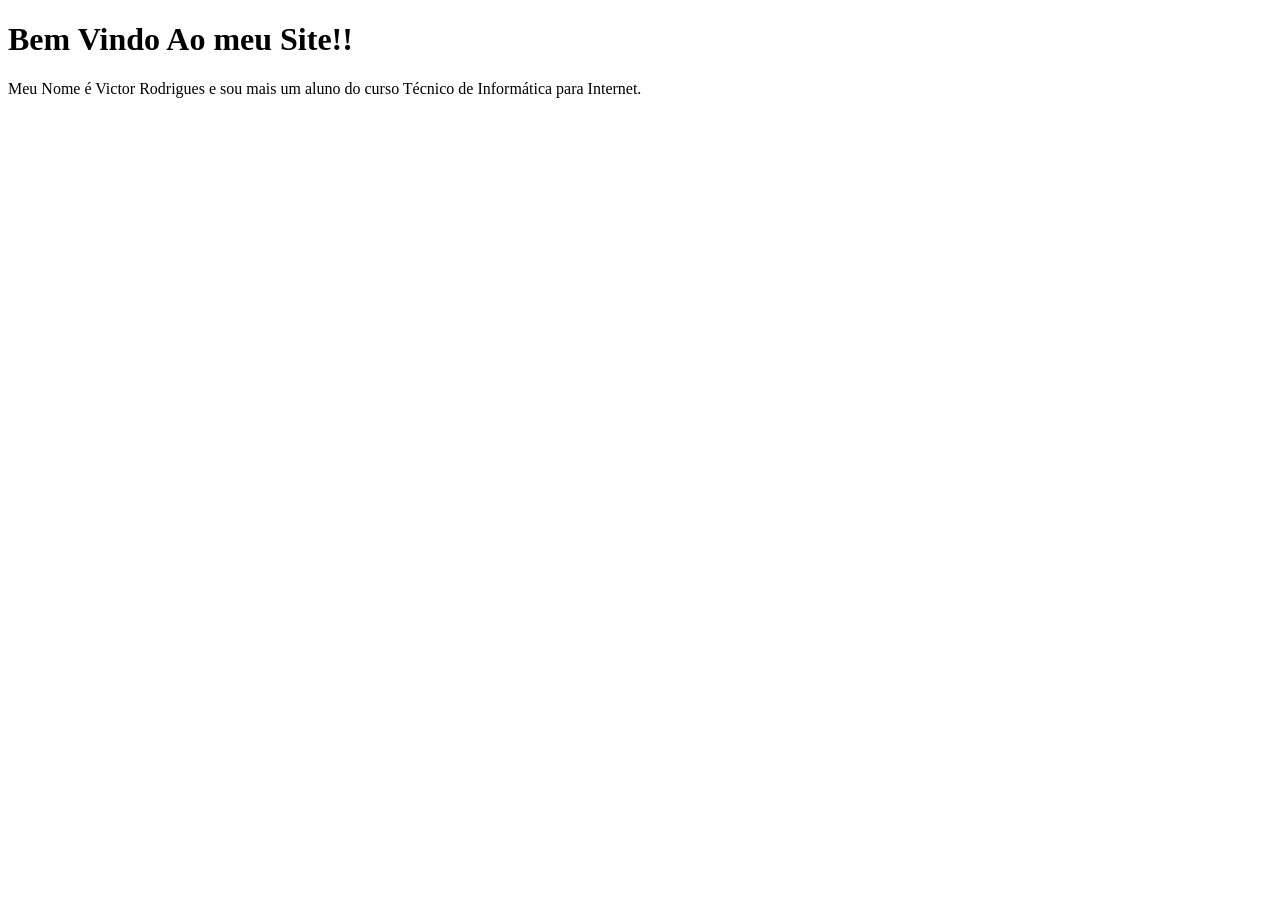
==== index.html @ 7a1f15ea "Primeiro Site Da disciplina de programação Web 1" ====
<!DOCTYPE html>
<html lang="en">
<head>
    <meta charset="UTF-8">
    <meta name="viewport" content="width=device-width, initial-scale=1.0">
    <title>Atividade 1 - Conhecendo o Ambiente</title>
</head>
<body>
    <h1>Bem Vindo Ao meu Site!!</h1>
    <p>Meu Nome é Victor Rodrigues e sou mais um aluno do curso Técnico de Informática para Internet.</p>
</body>
</html>
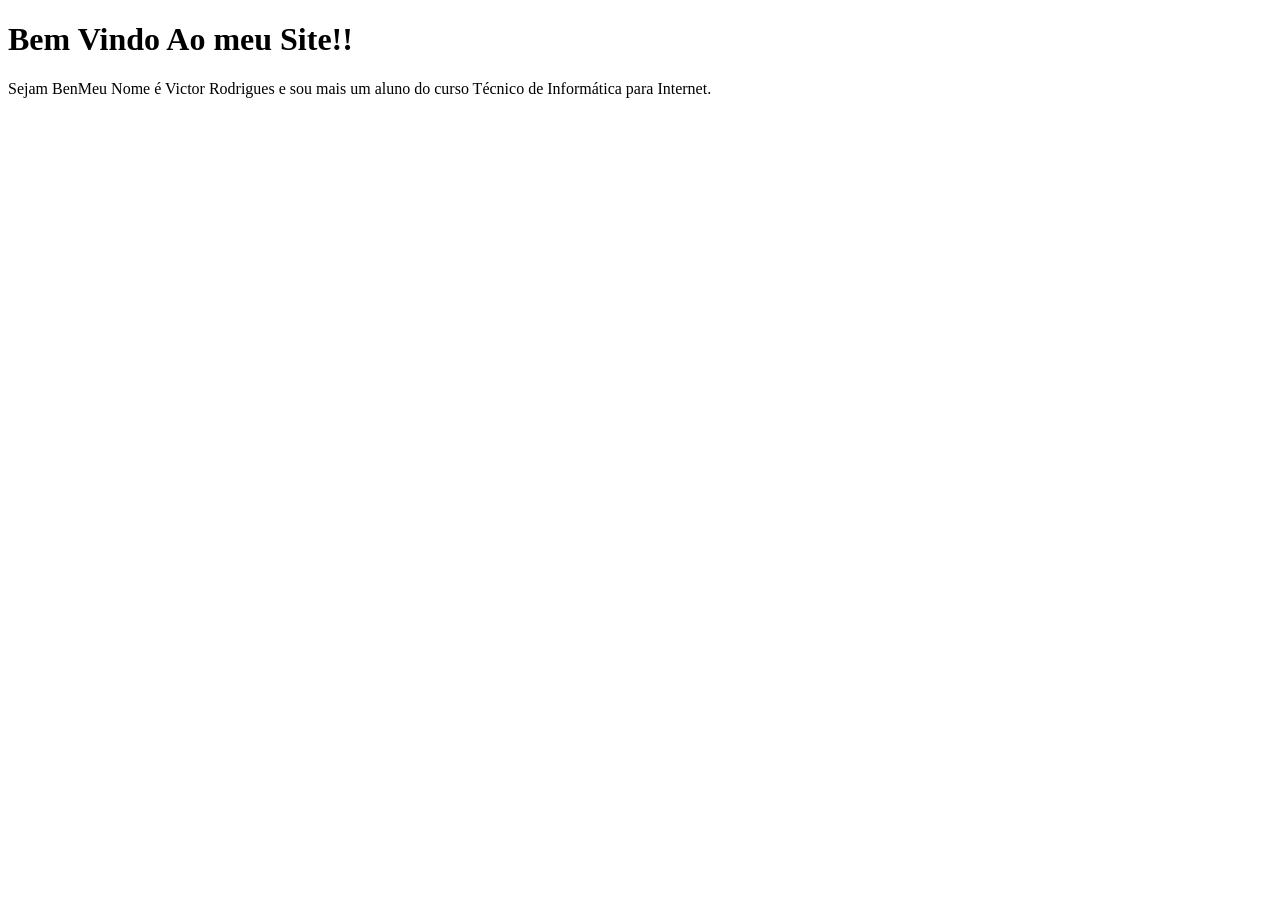
==== commit 1e152848: "Primeiro Site da Disciplina de Programação Web I" ====
--- a/index.html
+++ b/index.html
@@ -7,6 +7,6 @@
 </head>
 <body>
     <h1>Bem Vindo Ao meu Site!!</h1>
-    <p>Meu Nome é Victor Rodrigues e sou mais um aluno do curso Técnico de Informática para Internet.</p>
+    <p>Sejam BenMeu Nome é Victor Rodrigues e sou mais um aluno do curso Técnico de Informática para Internet.</p>
 </body>
 </html>
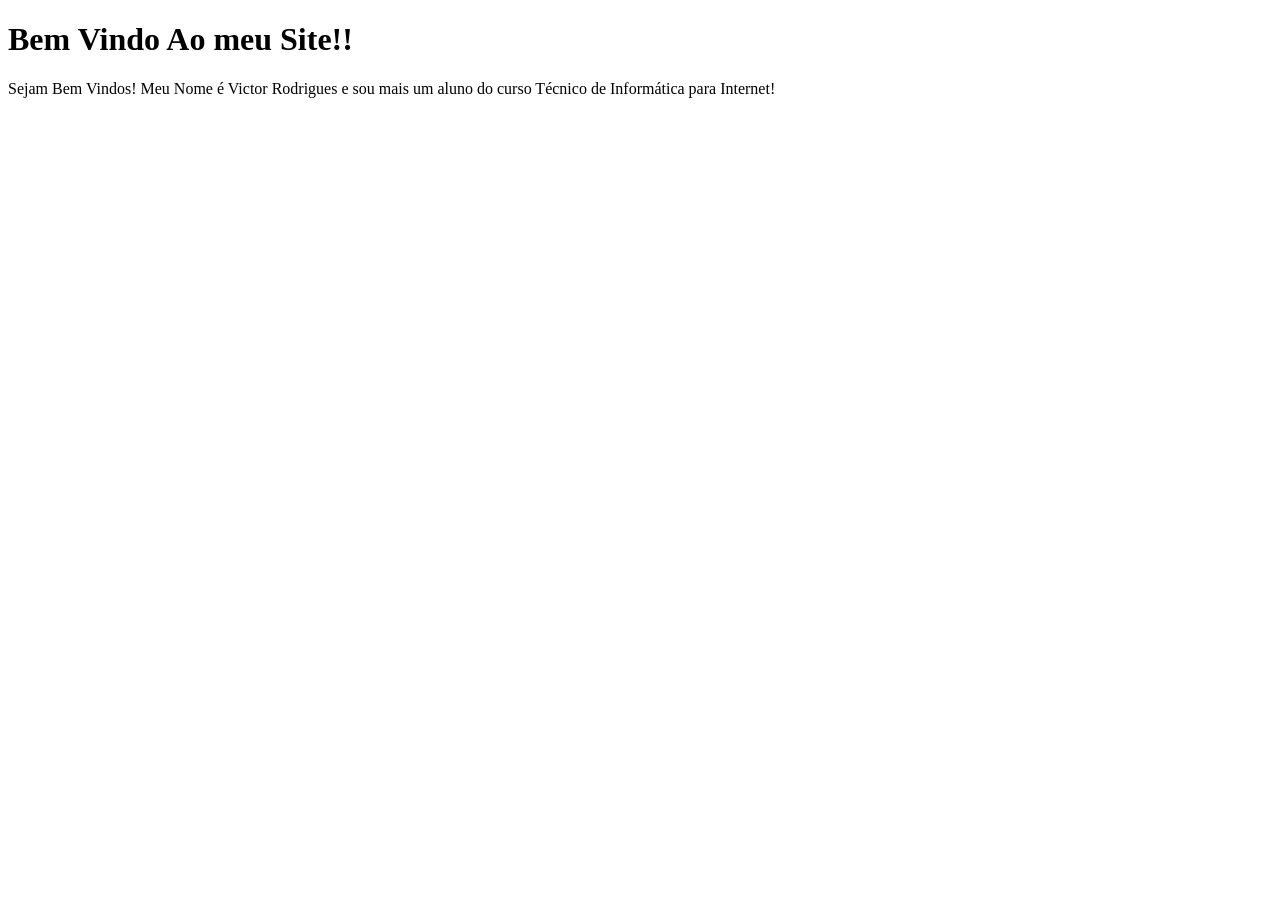
==== commit cad38441: "primeiro commit" ====
--- a/index.html
+++ b/index.html
@@ -7,6 +7,6 @@
 </head>
 <body>
     <h1>Bem Vindo Ao meu Site!!</h1>
-    <p>Sejam BenMeu Nome é Victor Rodrigues e sou mais um aluno do curso Técnico de Informática para Internet.</p>
+    <p>Sejam Bem Vindos! Meu Nome é Victor Rodrigues e sou mais um aluno do curso Técnico de Informática para Internet!</p>
 </body>
-</html>+</html>
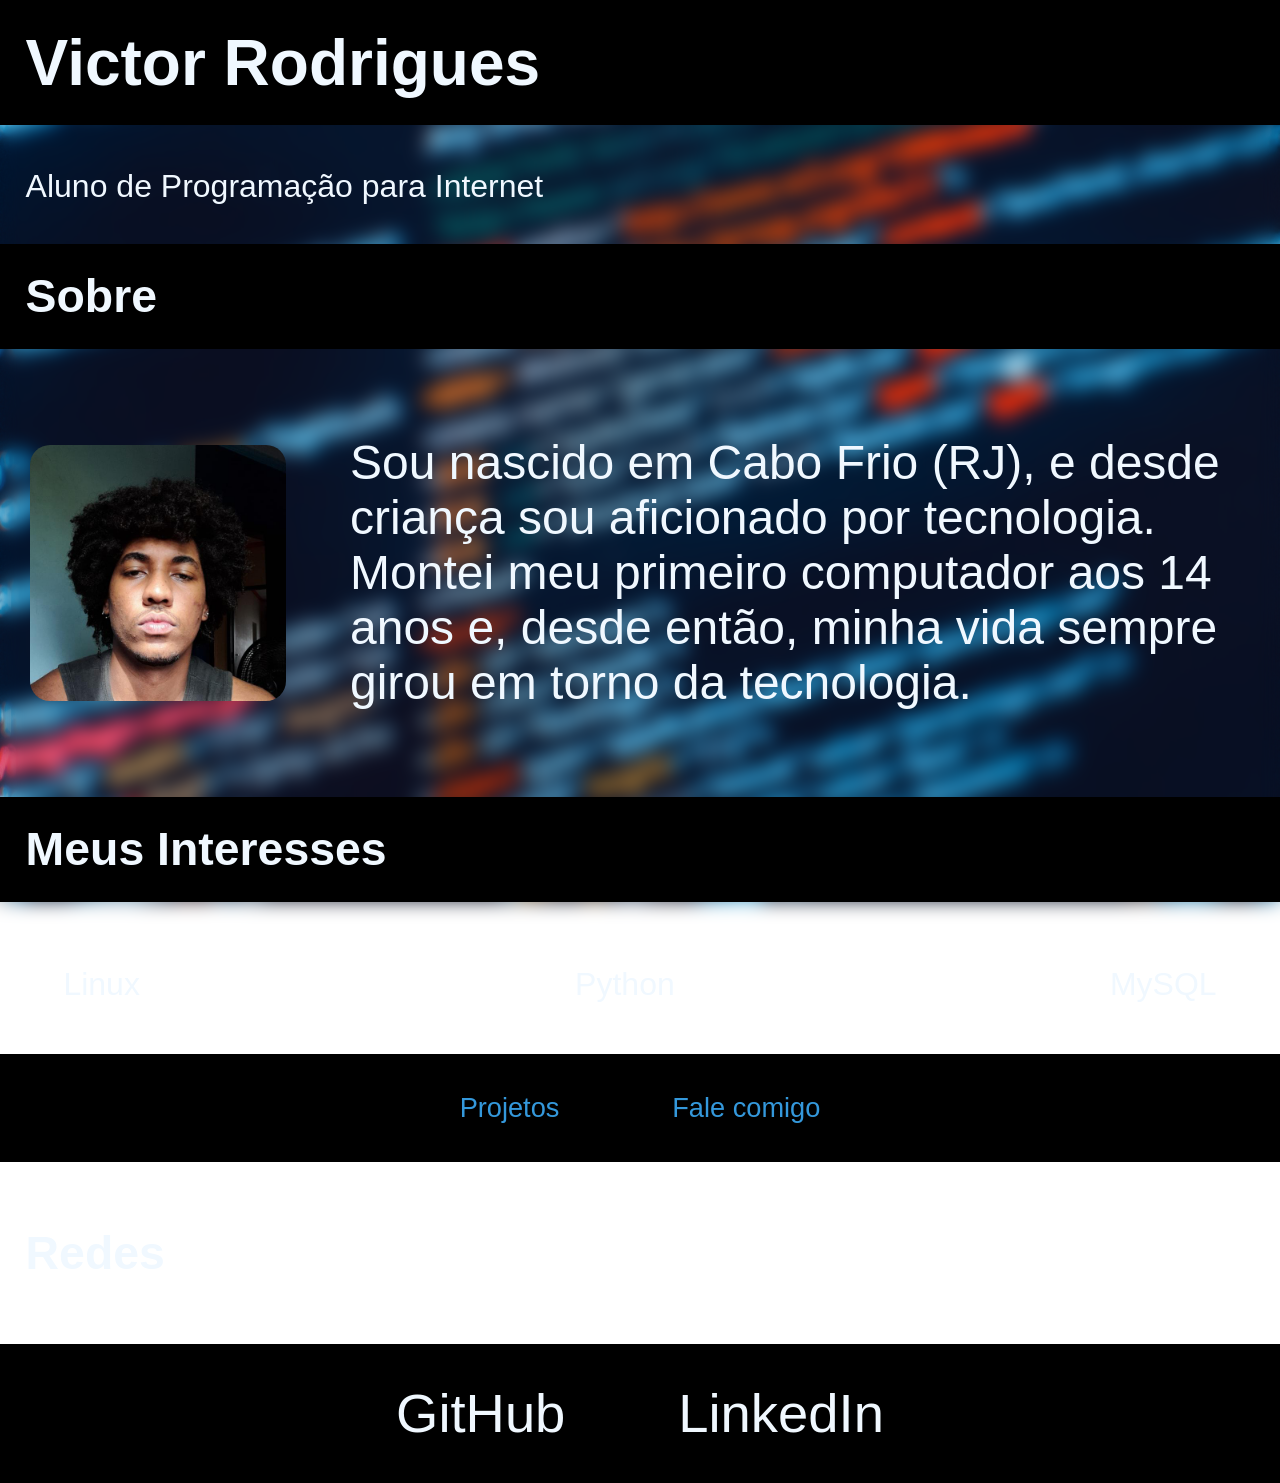
==== commit 1243b335: "commit atividade 2" ====
--- a/index.html
+++ b/index.html
@@ -1,12 +1,48 @@
 <!DOCTYPE html>
-<html lang="en">
+<html lang="pt-BR">
 <head>
     <meta charset="UTF-8">
     <meta name="viewport" content="width=device-width, initial-scale=1.0">
-    <title>Atividade 1 - Conhecendo o Ambiente</title>
+    <title>Atividade 2 - Victor Rodrigues</title>
+    <link rel="stylesheet" href="style.css">
 </head>
 <body>
-    <h1>Bem Vindo Ao meu Site!!</h1>
-    <p>Sejam Bem Vindos! Meu Nome é Victor Rodrigues e sou mais um aluno do curso Técnico de Informática para Internet!</p>
+    
+    <header>
+        <h1>Victor Rodrigues</h1>
+        <div class="subtitulo">
+            <p>Aluno de Programação para Internet</p>
+        </div>
+    </header>
+
+    <section>
+        <h2>Sobre</h2>
+        <div class="sobre">
+            <img src="./images/img1.jpg" alt="Victor Rodrigues"> 
+            <p>Sou nascido em Cabo Frio (RJ), e desde criança sou aficionado por tecnologia. Montei meu primeiro computador aos 14 anos e, desde então, minha vida sempre girou em torno da tecnologia.</p>
+        </div>
+    </section>
+
+    <section>
+        <h2>Meus Interesses</h2>
+        <ul class="interesses">
+            <li>Linux</li>
+            <li>Python</li>
+            <li>MySQL</a></li>
+        </ul>
+    </section>
+
+    <nav class="navegacao">
+        <a href="./portifolio.html">Projetos</a>
+        <a href="./contatos.html">Fale comigo</a>
+    </nav>
+
+    <h2 class="redes">Redes</h2>
+    
+    <footer class="rodape">
+        <a href="https://github.com/Victorhugoferreirarodrigues/Programa-o-WEB-1.git">GitHub</a>
+        <a href="https://www.linkedin.com/in/victor-hugo-ferreira-rodrigues-372aa9270/?isSelfProfile=true">LinkedIn</a>
+    </footer>
+
 </body>
-</html>
+</html>
--- a/style.css
+++ b/style.css
@@ -0,0 +1,104 @@
+body {
+    margin: 0;
+    padding: 0;
+    font-family: Arial, Helvetica, sans-serif;
+    background-image: url('./images/background_img.png');
+    background-size: cover;
+    background-repeat: no-repeat;
+    background-attachment: fixed;
+    backdrop-filter: blur(10px);
+}
+
+header h1 {
+    font-size: 400%;
+    color: aliceblue;
+    background-color: black;
+    padding: 2%;
+    margin-top: 0;
+}
+
+.subtitulo {
+    display: flex;
+    justify-content: left;
+    gap: 10%;
+    font-size: 200%;
+    color: aliceblue;
+}
+
+.subtitulo p {
+    margin: 0;
+    margin-left: 2%;
+}
+
+section h2 {
+    font-size: 290%;
+    color: aliceblue;
+    background-color: black;
+    padding: 2%;
+}
+
+.sobre {
+    display: flex;
+    align-items: center;
+    gap: 5%;
+}
+
+.sobre img {
+    margin-left: 30px;
+    display: block;
+    width: 20%;
+    height: auto;
+    border-radius: 20px;
+}
+
+.sobre p {
+    font-size: 300%;
+    color: aliceblue;
+}
+
+.interesses {
+    list-style-type: none;
+    padding: 0;
+    margin: 0 0 2% 0;
+    display: flex;
+    justify-content: center;
+    gap: 30%;
+}
+
+.interesses li, .rodape a {
+    text-decoration: none;
+    color: aliceblue;
+    padding: 2%;
+    font-size: 200%;
+}
+
+.navegacao {
+    display: flex;
+    justify-content: center;
+    gap: 5%;
+    font-size: 170%;
+    background-color: black;
+    padding: 1%;
+}
+
+.navegacao a {
+    text-decoration: none;
+    color: #3498db;
+    padding: 2%;
+}
+
+.redes {
+    font-size: 290%;
+    color: aliceblue;
+    padding: 2%;
+}
+
+.rodape {
+    display: flex;
+    justify-content: center;
+    gap: 5%;
+    font-size: 170%;
+    color: aliceblue;
+    background-color: black;
+    padding: 1%;
+}
